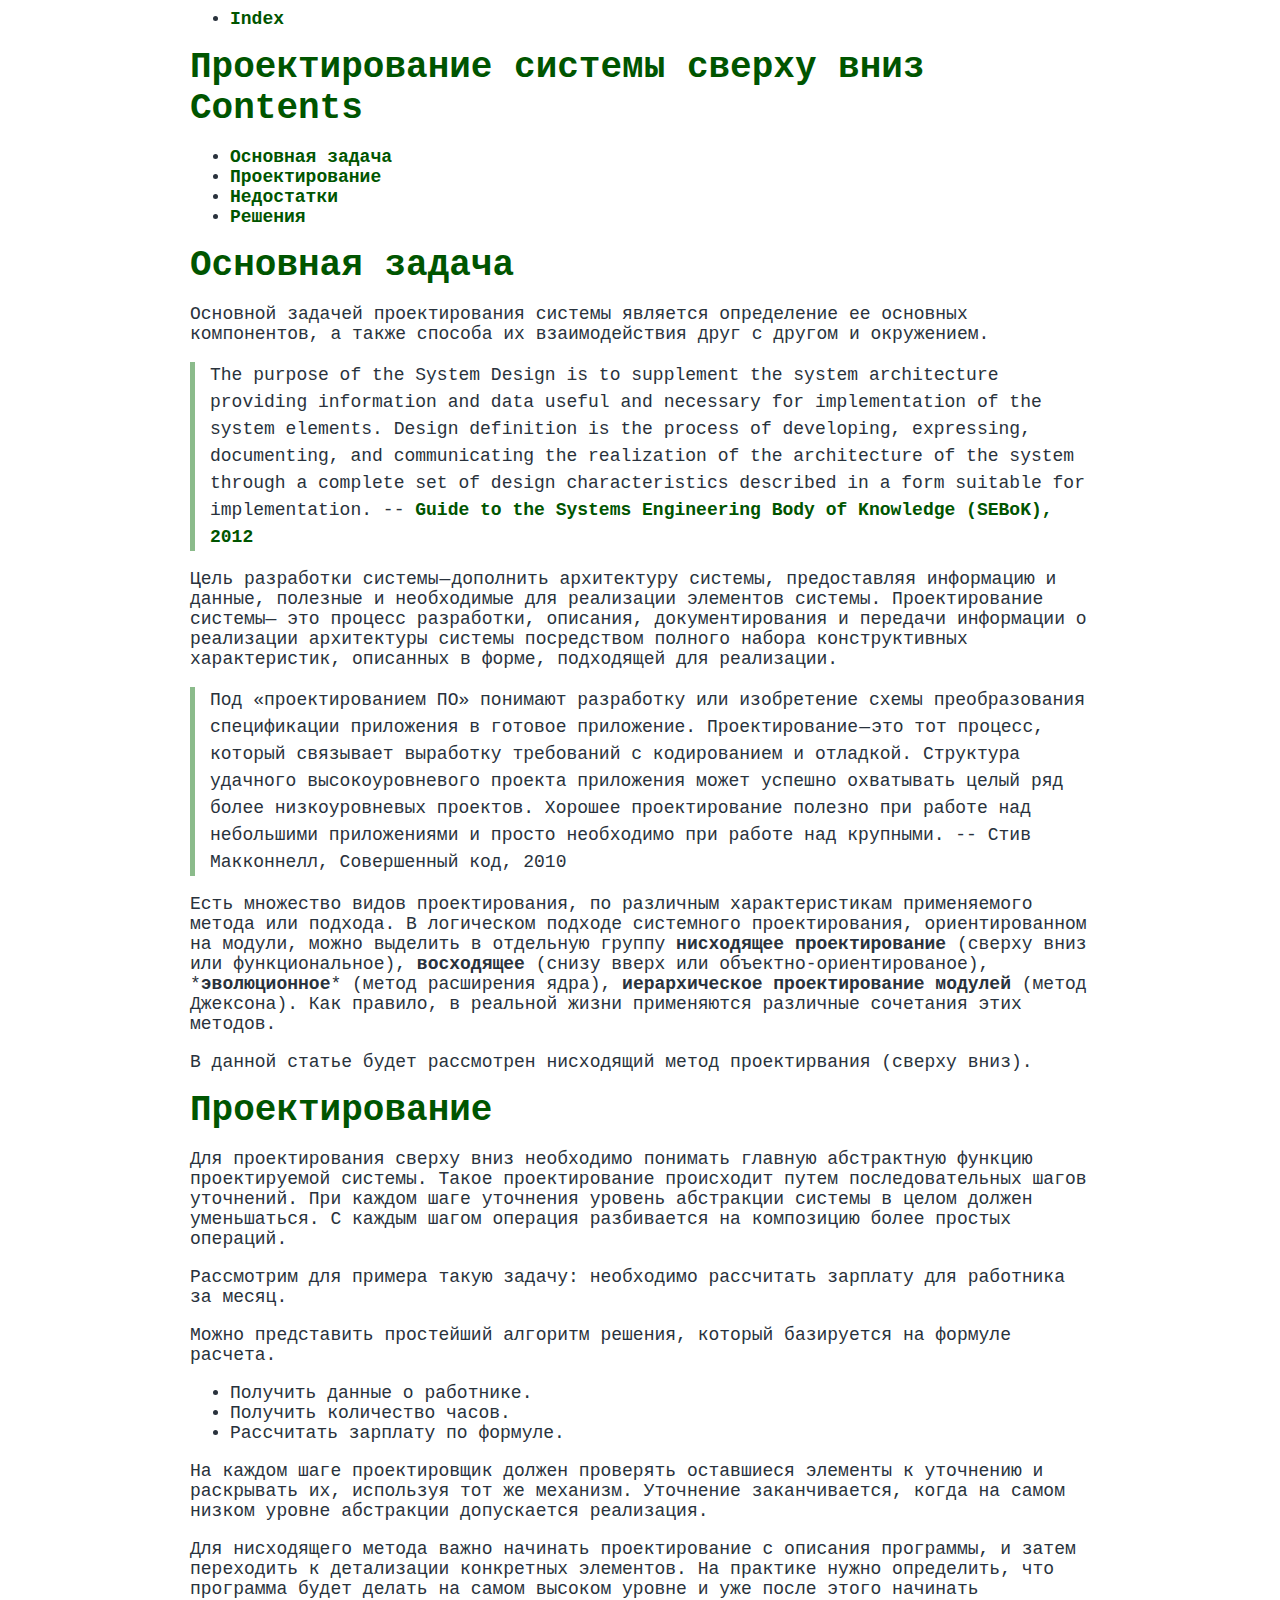
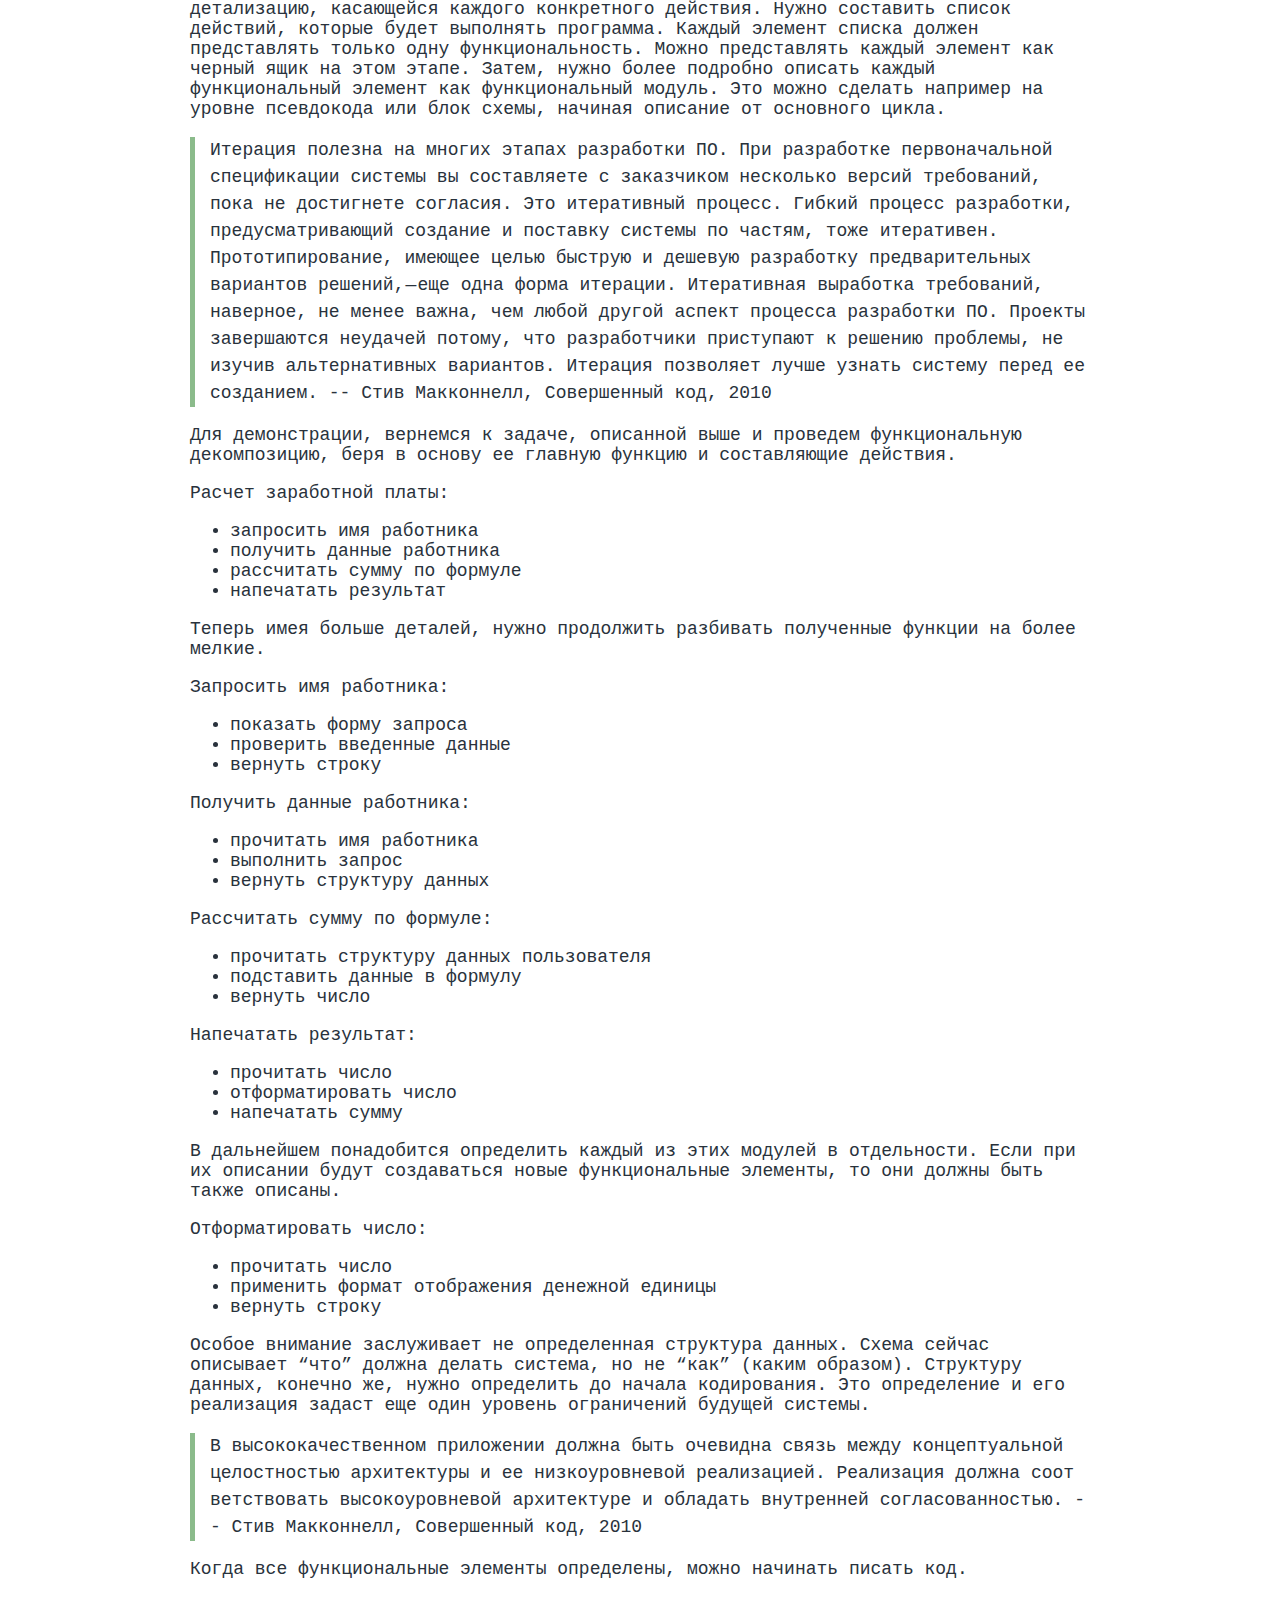
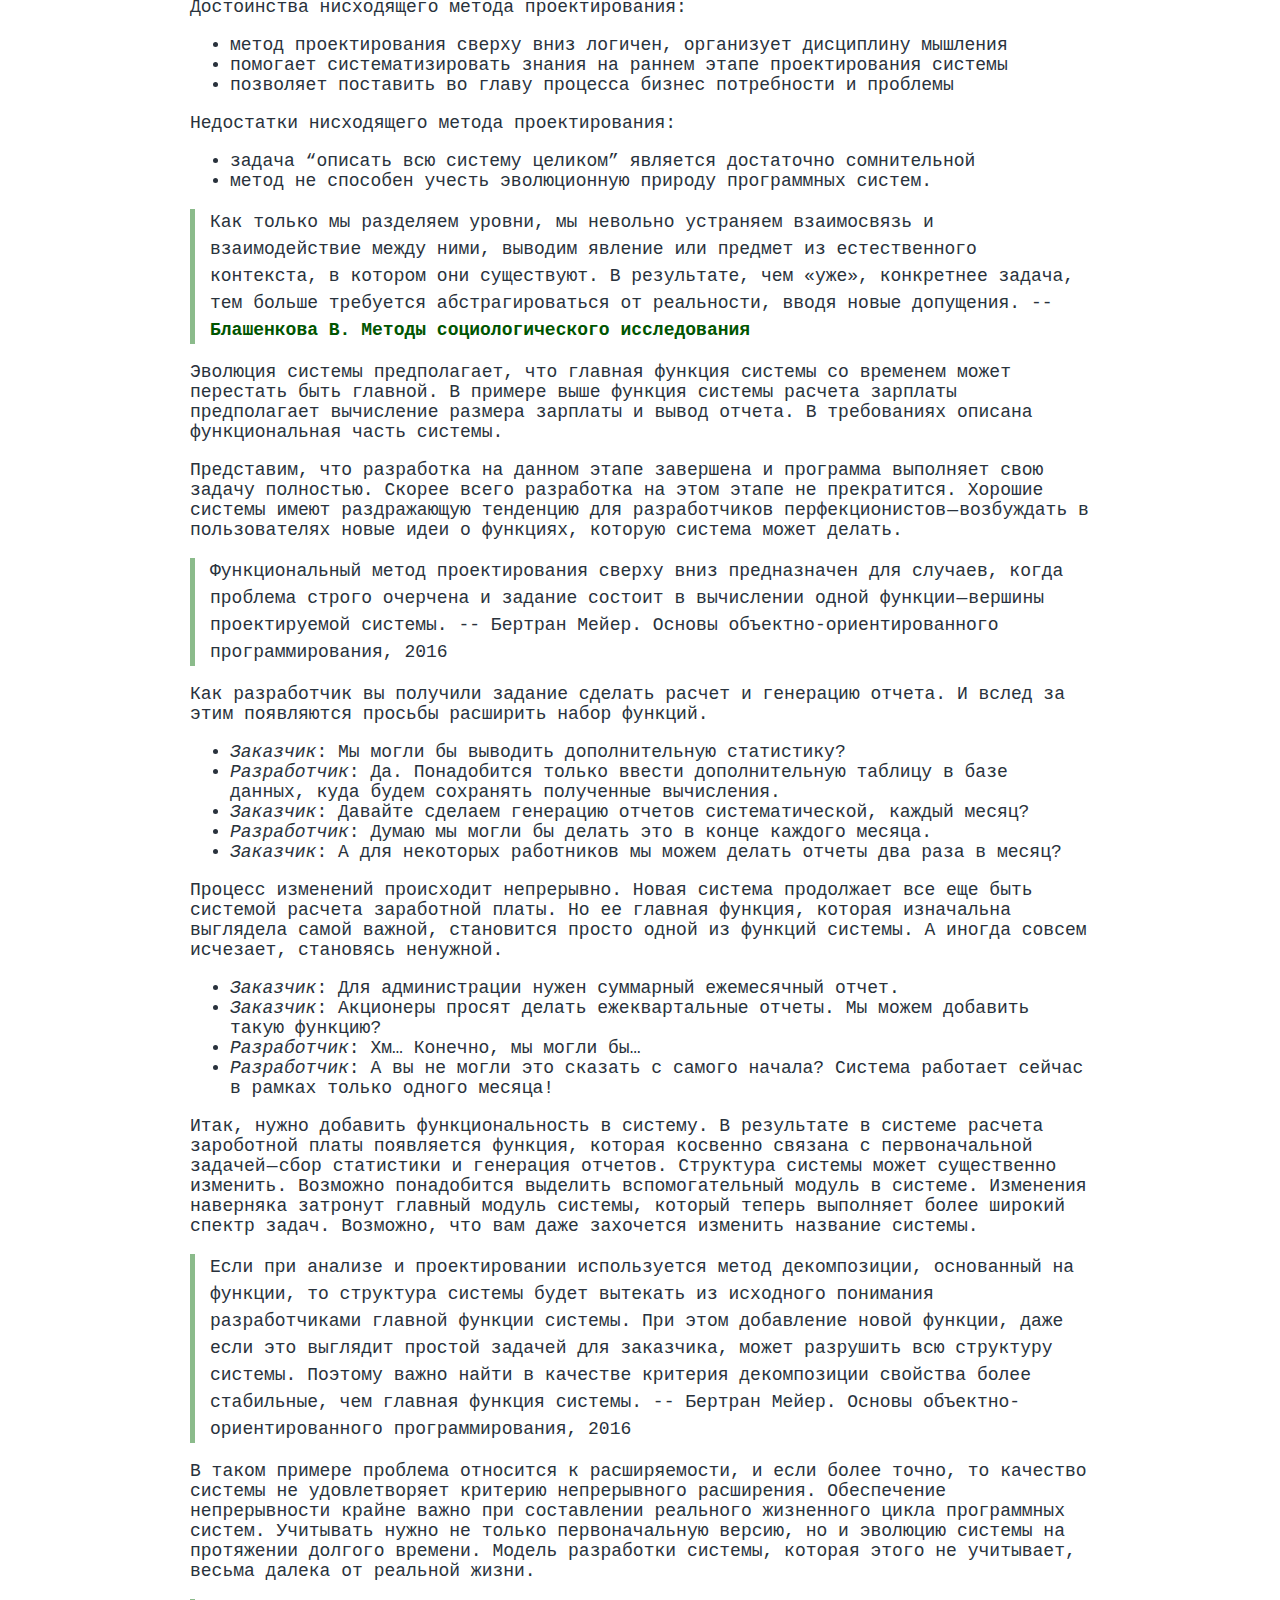
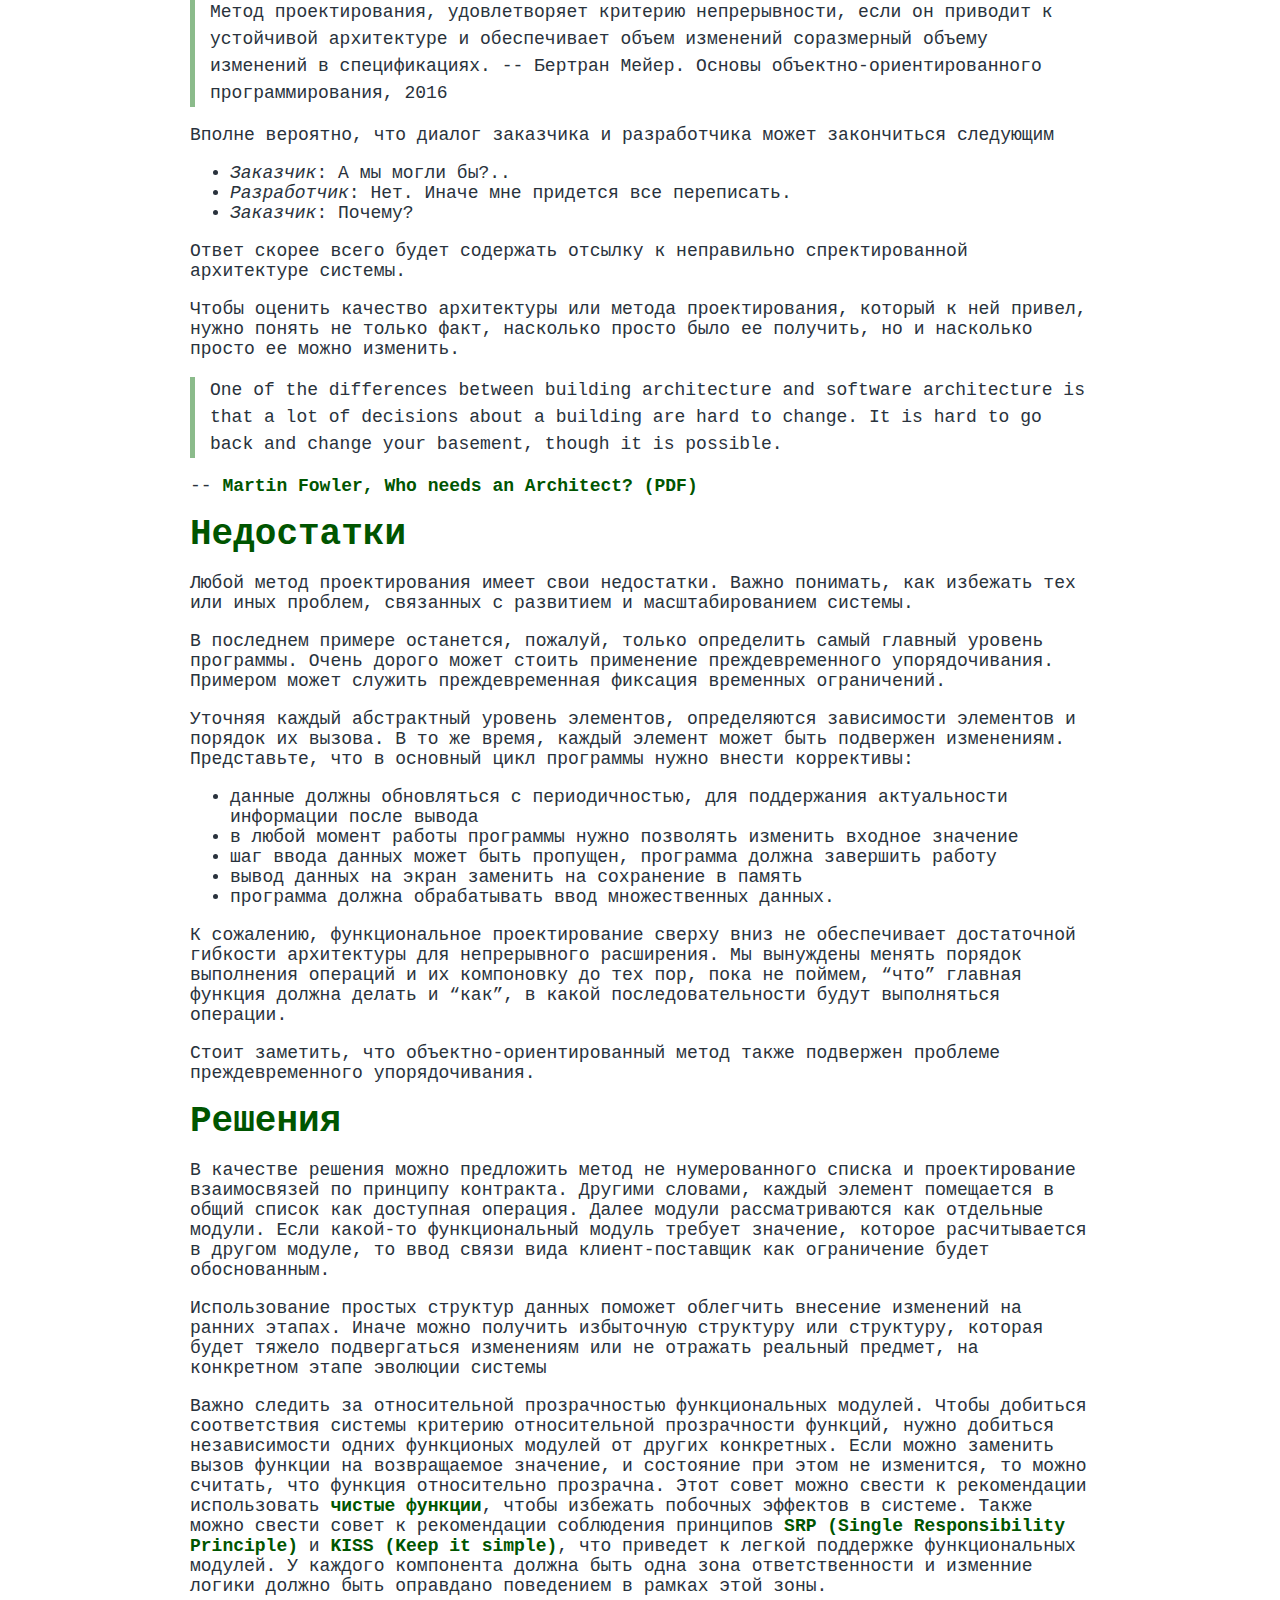
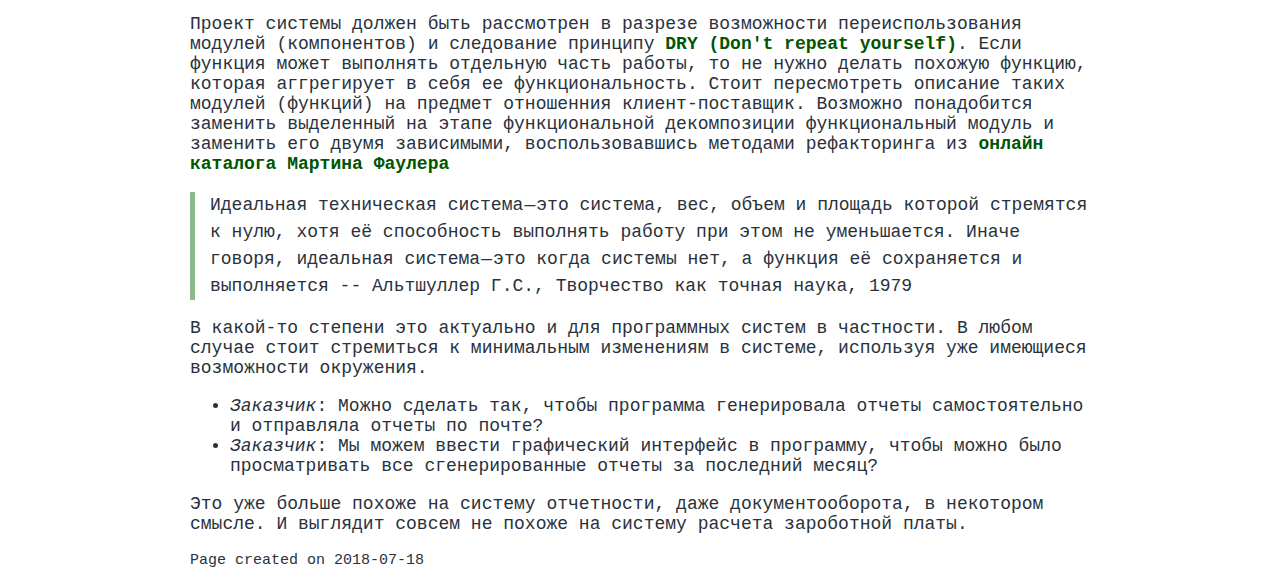
==== posts/018-07-18-system-design-from-top-to-bottom.html @ 62eda5c0 "import files" ====
<html>
<head>
		<link rel="Stylesheet" type="text/css" href="../style.css" />
		<title>Проектирование системы сверху вниз</title>
		<meta http-equiv="Content-Type" content="text/html; charset=utf-8" />
</head>
<body>
    <nav>
      <ul>
        <li>
          <a href="/">Index</a>
        </li>
      </ul>
    </nav>

    <h1>Проектирование системы сверху вниз</h1>
		<div class="content">
		
<div id="Contents" class="toc"><h1 id="Contents">Contents</a></h1></div>
<ul>
<li>
<a href="018-07-18-system-design-from-top-to-bottom.html#Основная задача">Основная задача</a>

<li>
<a href="018-07-18-system-design-from-top-to-bottom.html#Проектирование">Проектирование</a>

<li>
<a href="018-07-18-system-design-from-top-to-bottom.html#Недостатки">Недостатки</a>

<li>
<a href="018-07-18-system-design-from-top-to-bottom.html#Решения">Решения</a>

</ul>


<div id="Основная задача"><h1 id="Основная задача" class="header"><a href="#Основная задача">Основная задача</a></h1></div>

<p>
Основной задачей проектирования системы является определение ее основных компонентов, а также способа их взаимодействия друг с другом и окружением.
</p>
<blockquote>
The purpose of the System Design is to supplement the system architecture providing information and data useful and necessary for implementation of the system elements. Design definition is the process of developing,
expressing, documenting, and communicating the realization of the architecture of the system through a complete set of design characteristics described in a form suitable for implementation.
-- <a href="http://www.sebokwiki.org/wiki/System_Design">Guide to the Systems Engineering Body of Knowledge (SEBoK), 2012</a>
</blockquote>

<p>
Цель разработки системы — дополнить архитектуру системы, предоставляя информацию и данные, полезные и необходимые для реализации элементов системы. Проектирование системы— это процесс разработки, описания, документирования и передачи информации о реализации архитектуры системы посредством полного набора конструктивных характеристик, описанных в форме, подходящей для реализации.
</p>
<blockquote>
Под «проектированием ПО» понимают разработку или изобретение схемы преобразования спецификации приложения в готовое приложение. Проектирование — это тот процесс, который связывает выработку требований с кодированием и отладкой. Структура удачного высокоуровневого проекта приложения может успешно охватывать целый ряд более низкоуровневых проектов. Хорошее проектирование полезно при работе над небольшими приложениями и просто необходимо при работе над крупными.
-- Стив Макконнелл, Совершенный код, 2010
</blockquote>

<p>
Есть множество видов проектирования, по различным характеристикам применяемого метода или подхода. В логическом подходе системного проектирования, ориентированном на модули, можно выделить в отдельную группу <span id="Основная задача-нисходящее проектирование"></span><strong id="нисходящее проектирование">нисходящее проектирование</strong> (сверху вниз или функциональное), <span id="Основная задача-восходящее"></span><strong id="восходящее">восходящее</strong> (снизу вверх или объектно-ориентированое), *<span id="Основная задача-эволюционное"></span><strong id="эволюционное">эволюционное</strong>* (метод расширения ядра), <span id="Основная задача-иерархическое проектирование модулей"></span><strong id="иерархическое проектирование модулей">иерархическое проектирование модулей</strong> (метод Джексона). Как правило, в реальной жизни применяются различные сочетания этих методов.
</p>

<p>
В данной статье будет рассмотрен нисходящий метод проектирвания (сверху вниз).
</p>

<div id="Проектирование"><h1 id="Проектирование" class="header"><a href="#Проектирование">Проектирование</a></h1></div>

<p>
Для проектирования сверху вниз необходимо понимать главную абстрактную функцию проектируемой системы. Такое проектирование происходит путем последовательных шагов уточнений. При каждом шаге уточнения уровень абстракции системы в целом должен уменьшаться. С каждым шагом операция разбивается на композицию более простых операций.
</p>

<p>
Рассмотрим для примера такую задачу: необходимо рассчитать зарплату для работника за месяц.
</p>

<p>
Можно представить простейший алгоритм решения, который базируется на формуле расчета.
</p>

<ul>
<li>
Получить данные о работнике.

<li>
Получить количество часов.

<li>
Рассчитать зарплату по формуле.

</ul>

<p>
На каждом шаге проектировщик должен проверять оставшиеся элементы к уточнению и раскрывать их, используя тот же механизм. Уточнение заканчивается, когда на самом низком уровне абстракции допускается реализация.
</p>

<p>
Для нисходящего метода важно начинать проектирование с описания программы, и затем переходить к детализации конкретных элементов. На практике нужно определить, что программа будет делать на самом высоком уровне и уже после этого начинать детализацию, касающейся каждого конкретного действия. Нужно составить список действий, которые будет выполнять программа. Каждый элемент списка должен представлять только одну функциональность. Можно представлять каждый элемент как черный ящик на этом этапе. Затем, нужно более подробно описать каждый функциональный элемент как функциональный модуль. Это можно сделать например на уровне псевдокода или блок схемы, начиная описание от основного цикла.
</p>
<blockquote>
Итерация полезна на многих этапах разработки ПО. При разработке первоначальной спецификации системы вы составляете с заказчиком несколько версий требований, пока не достигнете согласия. Это итеративный процесс. Гибкий процесс разработки, предусматривающий создание и поставку системы по частям, тоже итеративен. Прототипирование, имеющее целью быструю и дешевую разработку предварительных вариантов решений, — еще одна форма итерации. Итеративная выработка требований, наверное, не менее важна, чем любой другой аспект процесса разработки ПО. Проекты завершаются неудачей потому, что разработчики приступают к решению проблемы, не изучив альтернативных вариантов. Итерация позволяет лучше узнать систему перед ее созданием.
-- Стив Макконнелл, Совершенный код, 2010
</blockquote>

<p>
Для демонстрации, вернемся к задаче, описанной выше и проведем функциональную декомпозицию, беря в основу ее главную функцию и составляющие действия.
</p>

<p>
Расчет заработной платы:
</p>
<ul>
<li>
запросить имя работника

<li>
получить данные работника

<li>
рассчитать сумму по формуле

<li>
напечатать результат

</ul>

<p>
Теперь имея больше деталей, нужно продолжить разбивать полученные функции на более мелкие.
</p>

<p>
Запросить имя работника:
</p>
<ul>
<li>
показать форму запроса

<li>
проверить введенные данные

<li>
вернуть строку

</ul>

<p>
Получить данные работника:
</p>
<ul>
<li>
прочитать имя работника

<li>
выполнить запрос

<li>
вернуть структуру данных

</ul>

<p>
Рассчитать сумму по формуле:
</p>
<ul>
<li>
прочитать структуру данных пользователя

<li>
подставить данные в формулу

<li>
вернуть число

</ul>

<p>
Напечатать результат:
</p>
<ul>
<li>
прочитать число

<li>
отформатировать число

<li>
напечатать сумму

</ul>

<p>
В дальнейшем понадобится определить каждый из этих модулей в отдельности. Если при их описании будут создаваться новые функциональные элементы, то они должны быть также описаны.
</p>

<p>
Отформатировать число:
</p>
<ul>
<li>
прочитать число

<li>
применить формат отображения денежной единицы

<li>
вернуть строку

</ul>

<p>
Особое внимание заслуживает не определенная структура данных. Схема сейчас описывает “что” должна делать система, но не “как” (каким образом). Структуру данных, конечно же, нужно определить до начала кодирования. Это определение и его реализация задаст еще один уровень ограничений будущей системы.
</p>
<blockquote>
В высококачественном приложении должна быть очевидна связь между концептуальной целостностью архитектуры и ее низкоуровневой реализацией. Реализация должна соот ветствовать высокоуровневой архитектуре и обладать внутренней согласованностью.
-- Стив Макконнелл, Совершенный код, 2010
</blockquote>

<p>
Когда все функциональные элементы определены, можно начинать писать код.
</p>

<p>
Достоинства нисходящего метода проектирования:
</p>
<ul>
<li>
метод проектирования сверху вниз логичен, организует дисциплину мышления

<li>
помогает систематизировать знания на раннем этапе проектирования системы

<li>
позволяет поставить во главу процесса бизнес потребности и проблемы

</ul>

<p>
Недостатки нисходящего метода проектирования:
</p>
<ul>
<li>
задача “описать всю систему целиком” является достаточно сомнительной

<li>
метод не способен учесть эволюционную природу программных систем.

</ul>
<blockquote>
Как только мы разделяем уровни, мы невольно устраняем взаимосвязь и взаимодействие между ними, выводим явление или предмет из естественного контекста, в котором они существуют. В результате, чем «уже», конкретнее задача, тем больше требуется абстрагироваться от реальности, вводя новые допущения.
-- <a href="http://www.treko.ru/show_article_1090">Блашенкова В. Методы социологического исследования</a>
</blockquote>

<p>
Эволюция системы предполагает, что главная функция системы со временем может перестать быть главной. В примере выше функция системы расчета зарплаты предполагает вычисление размера зарплаты и вывод отчета. В требованиях описана функциональная часть системы.
</p>

<p>
Представим, что разработка на данном этапе завершена и программа выполняет свою задачу полностью. Скорее всего разработка на этом этапе не прекратится. Хорошие системы имеют раздражающую тенденцию для разработчиков перфекционистов — возбуждать в пользователях новые идеи о функциях, которую система может делать.
</p>
<blockquote>
Функциональный метод проектирования сверху вниз предназначен для случаев, когда проблема строго очерчена и задание состоит в вычислении одной функции — вершины проектируемой системы.
-- Бертран Мейер. Основы объектно-ориентированного программирования, 2016
</blockquote>

<p>
Как разработчик вы получили задание сделать расчет и генерацию отчета. И вслед за этим появляются просьбы расширить набор функций.
</p>

<ul>
<li>
<em>Заказчик</em>: Мы могли бы выводить дополнительную статистику?

<li>
<em>Разработчик</em>: Да. Понадобится только ввести дополнительную таблицу в базе данных, куда будем сохранять полученные вычисления.

<li>
<em>Заказчик</em>: Давайте сделаем генерацию отчетов систематической, каждый месяц?

<li>
<em>Разработчик</em>: Думаю мы могли бы делать это в конце каждого месяца.

<li>
<em>Заказчик</em>: А для некоторых работников мы можем делать отчеты два раза в месяц?

</ul>

<p>
Процесс изменений происходит непрерывно. Новая система продолжает все еще быть системой расчета заработной платы. Но ее главная функция, которая изначальна выглядела самой важной, становится просто одной из функций системы. А иногда совсем исчезает, становясь ненужной.
</p>

<ul>
<li>
<em>Заказчик</em>: Для администрации нужен суммарный ежемесячный отчет.

<li>
<em>Заказчик</em>: Акционеры просят делать ежеквартальные отчеты. Мы можем добавить такую функцию?

<li>
<em>Разработчик</em>: Хм… Конечно, мы могли бы…

<li>
<em>Разработчик</em>: А вы не могли это сказать с самого начала? Система работает сейчас в рамках только одного месяца!

</ul>

<p>
Итак, нужно добавить функциональность в систему. В результате в системе расчета зароботной платы появляется функция, которая косвенно связана с первоначальной задачей — сбор статистики и генерация отчетов. Структура системы может существенно изменить. Возможно понадобится выделить вспомогательный модуль в системе. Изменения наверняка затронут главный модуль системы, который теперь выполняет более широкий спектр задач. Возможно, что вам даже захочется изменить название системы.
</p>
<blockquote>
Если при анализе и проектировании используется метод декомпозиции, основанный на функции, то структура системы будет вытекать из исходного понимания разработчиками главной функции системы. При этом добавление новой функции, даже если это выглядит простой задачей для заказчика, может разрушить всю структуру системы. Поэтому важно найти в качестве критерия декомпозиции свойства более стабильные, чем главная функция системы.
-- Бертран Мейер. Основы объектно-ориентированного программирования, 2016
</blockquote>

<p>
В таком примере проблема относится к расширяемости, и если более точно, то качество системы не удовлетворяет критерию непрерывного расширения. Обеспечение непрерывности крайне важно при составлении реального жизненного цикла программных систем. Учитывать нужно не только первоначальную версию, но и эволюцию системы на протяжении долгого времени. Модель разработки системы, которая этого не учитывает, весьма далека от реальной жизни.
</p>
<blockquote>
Метод проектирования, удовлетворяет критерию непрерывности, если он приводит к устойчивой архитектуре и обеспечивает объем изменений соразмерный объему изменений в спецификациях.
-- Бертран Мейер. Основы объектно-ориентированного программирования, 2016
</blockquote>

<p>
Вполне вероятно, что диалог заказчика и разработчика может закончиться следующим
</p>

<ul>
<li>
<em>Заказчик</em>: А мы могли бы?..

<li>
<em>Разработчик</em>: Нет. Иначе мне придется все переписать.

<li>
<em>Заказчик</em>: Почему?

</ul>

<p>
Ответ скорее всего будет содержать отсылку к неправильно спректированной архитектуре системы.
</p>

<p>
Чтобы оценить качество архитектуры или метода проектирования, который к ней привел, нужно понять не только факт, насколько просто было ее получить, но и насколько просто ее можно изменить.
</p>
<blockquote>
One of the differences between building architecture and software architecture is that a lot of decisions about a building are hard to change. It is hard to go back and change your basement, though it is possible.
</blockquote>
<p>
  -- <a href="https://martinfowler.com/ieeeSoftware/whoNeedsArchitect.pdf">Martin Fowler, Who needs an Architect? (PDF)</a>
</p>

<div id="Недостатки"><h1 id="Недостатки" class="header"><a href="#Недостатки">Недостатки</a></h1></div>

<p>
Любой метод проектирования имеет свои недостатки. Важно понимать, как избежать тех или иных проблем, связанных с развитием и масштабированием системы.
</p>

<p>
В последнем примере останется, пожалуй, только определить самый главный уровень программы. Очень дорого может стоить применение преждевременного упорядочивания. Примером может служить преждевременная фиксация временных ограничений.
</p>

<p>
Уточняя каждый абстрактный уровень элементов, определяются зависимости элементов и порядок их вызова. В то же время, каждый элемент может быть подвержен изменениям. Представьте, что в основный цикл программы нужно внести коррективы:
</p>

<ul>
<li>
данные должны обновляться с периодичностью, для поддержания актуальности информации после вывода

<li>
в любой момент работы программы нужно позволять изменить входное значение

<li>
шаг ввода данных может быть пропущен, программа должна завершить работу

<li>
вывод данных на экран заменить на сохранение в память

<li>
программа должна обрабатывать ввод множественных данных.

</ul>

<p>
К сожалению, функциональное проектирование сверху вниз не обеспечивает достаточной гибкости архитектуры для непрерывного расширения. Мы вынуждены менять порядок выполнения операций и их компоновку до тех пор, пока не поймем, “что” главная функция должна делать и “как”, в какой последовательности будут выполняться операции.
</p>

<p>
Стоит заметить, что объектно-ориентированный метод также подвержен проблеме преждевременного упорядочивания.
</p>

<div id="Решения"><h1 id="Решения" class="header"><a href="#Решения">Решения</a></h1></div>

<p>
В качестве решения можно предложить метод не нумерованного списка и проектирование взаимосвязей по принципу контракта. Другими словами, каждый элемент помещается в общий список как доступная операция. Далее модули рассматриваются как отдельные модули. Если какой-то функциональный модуль требует значение, которое расчитывается в другом модуле, то ввод связи вида клиент-поставщик как ограничение будет обоснованным.
</p>

<p>
Использование простых структур данных поможет облегчить внесение изменений на ранних этапах. Иначе можно получить избыточную структуру или структуру, которая будет тяжело подвергаться изменениям или не отражать реальный предмет, на конкретном этапе эволюции системы
</p>

<p>
Важно следить за относительной прозрачностью функциональных модулей. Чтобы добиться соответствия системы критерию относительной прозрачности функций, нужно добиться независимости одних функционых модулей от других конкретных. Если можно заменить вызов функции на возвращаемое значение, и состояние при этом не изменится, то можно считать, что функция относительно прозрачна. Этот совет можно свести к рекомендации использовать <a href="https://wikipedia.org/wiki/Pure_function">чистые функции</a>, чтобы избежать побочных эффектов в системе. Также можно свести совет к рекомендации соблюдения принципов <a href="https://wikipedia.org/wiki/Single_responsibility_principle">SRP (Single Responsibility Principle)</a> и <a href="https://wikipedia.org/wiki/KISS_principle">KISS (Keep it simple)</a>, что приведет к легкой поддержке функциональных модулей. У каждого компонента должна быть одна зона ответственности и изменние логики должно быть оправдано поведением в рамках этой зоны.
</p>

<p>
Проект системы должен быть рассмотрен в разрезе возможности переиспользования модулей (компонентов) и следование принципу <a href="https://wikipedia.org/wiki/Don%27t_repeat_yourself">DRY (Don't repeat yourself)</a>. Если функция может выполнять отдельную часть работы, то не нужно делать похожую функцию, которая аггрегирует в себя ее функциональность. Стоит пересмотреть описание таких модулей (функций) на предмет отношенния клиент-поставщик. Возможно понадобится заменить выделенный на этапе функциональной декомпозиции функциональный модуль и заменить его двумя зависимыми, воспользовавшись методами рефакторинга из <a href="https://refactoring.com/catalog/">онлайн каталога Мартина Фаулера</a>
</p>
<blockquote>
Идеальная техническая система — это система, вес, объем и площадь которой стремятся к нулю, хотя её способность выполнять работу при этом не уменьшается. Иначе говоря, идеальная система — это когда системы нет, а функция её сохраняется и выполняется
-- Альтшуллер Г.С., Творчество как точная наука, 1979
</blockquote>

<p>
В какой-то степени это актуально и для программных систем в частности. В любом случае стоит стремиться к минимальным изменениям в системе, используя уже имеющиеся возможности окружения.
</p>

<ul>
<li>
<em>Заказчик</em>: Можно сделать так, чтобы программа генерировала отчеты самостоятельно и отправляла отчеты по почте?

<li>
<em>Заказчик</em>: Мы можем ввести графический интерфейс в программу, чтобы можно было просматривать все сгенерированные отчеты за последний месяц?

</ul>

<p>
Это уже больше похоже на систему отчетности, даже документооборота, в некотором смысле. И выглядит совсем не похоже на систему расчета зароботной платы.
</p>

		</div>
		<p><small>Page created on 2018-07-18</small></p>
</body>
</html>
---- style.css ----
/* Palette URL: http://paletton.com/#uid=12P0u0kllll8ktmf3oOslh1C4dk */
.color-primary-0 { color: #2D882D }
.color-primary-1 { color: #8BBB8B }
.color-primary-2 { color: #549E54 }
.color-primary-3 { color: #0C6D0C }
.color-primary-4 { color: #005500 }

:root {
    --main-color: #2D882D;
    --light-color-1: #8BBB8B;
    --light-color-2: #549E54;
    --dark-color-1: #0C6D0C;
    --dark-color-2: #005500;

    --background-color: #fff;
    --text-color: #29323C;
    --header-color: var(--dark-color-2);
}

html {
    font-family: sans-serif;
    -webkit-text-size-adjust: 100%;
    -ms-text-size-adjust: 100%
}

body {
    color: var(--text-color);
    background-color: var(--background-color);
    padding: 0.5em;
    position: relative;
    margin: auto;
    max-width: 50em;
    font-family: Courier, monospace;;
    font-size: large;
}

h1, h2, h3, h4 {
  color: var(--header-color);
  margin: 0;
}

a {
    color: var(--header-color);
    text-decoration: none;
    font-weight: bold;
}

a:hover {
    text-decoration: underline
}

a:focus {
    outline: thin dotted;
}

a:active, a:hover {
    outline: 0
}

blockquote {
    padding: 0 0 0 15px;
    margin: 0 0 18px;
    border-left: 5px solid var(--light-color-1);
    line-height: 1.5em;
}
blockquote p {
    font-style: italic;
}

pre {
    background: #f4fff7;
    border: 1px solid #ddd;
    border-left: 3px solid var(--light-color-1);
    color: var(--dark-color-2);
    font-family: monospace;
    font-size: 15px;
    line-height: 1.6;
    margin-bottom: 1.6em;
    overflow: auto;
    padding: 1em 1.5em;
    display: block;
    word-wrap: break-word;
}

article {
    margin: 12px auto;
    border-bottom: 1px dotted var(--light-color-1);
    padding: 24px 0 48px;
}
article > h1 {
    text-align: center;
}

#preamble {
    margin-bottom: 20px;
}
#postamble {
    margin-top: 20px;
}
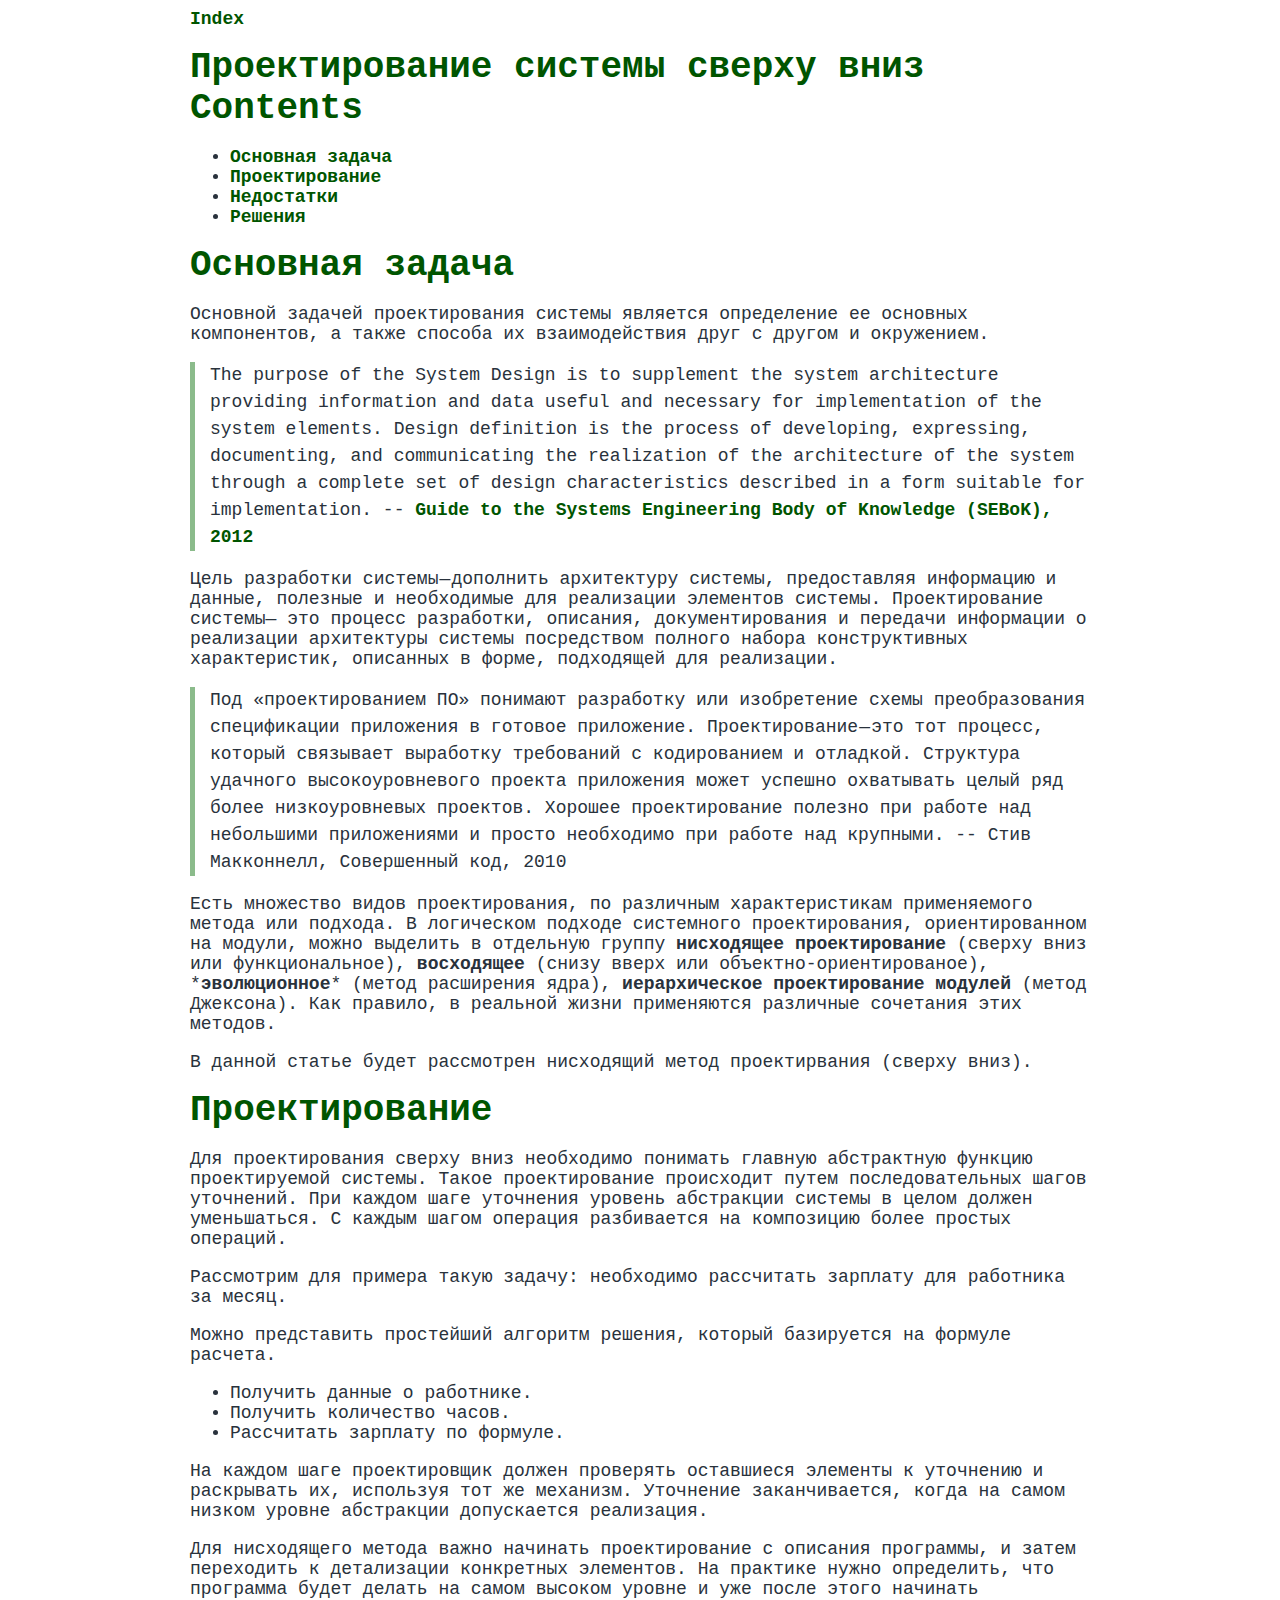
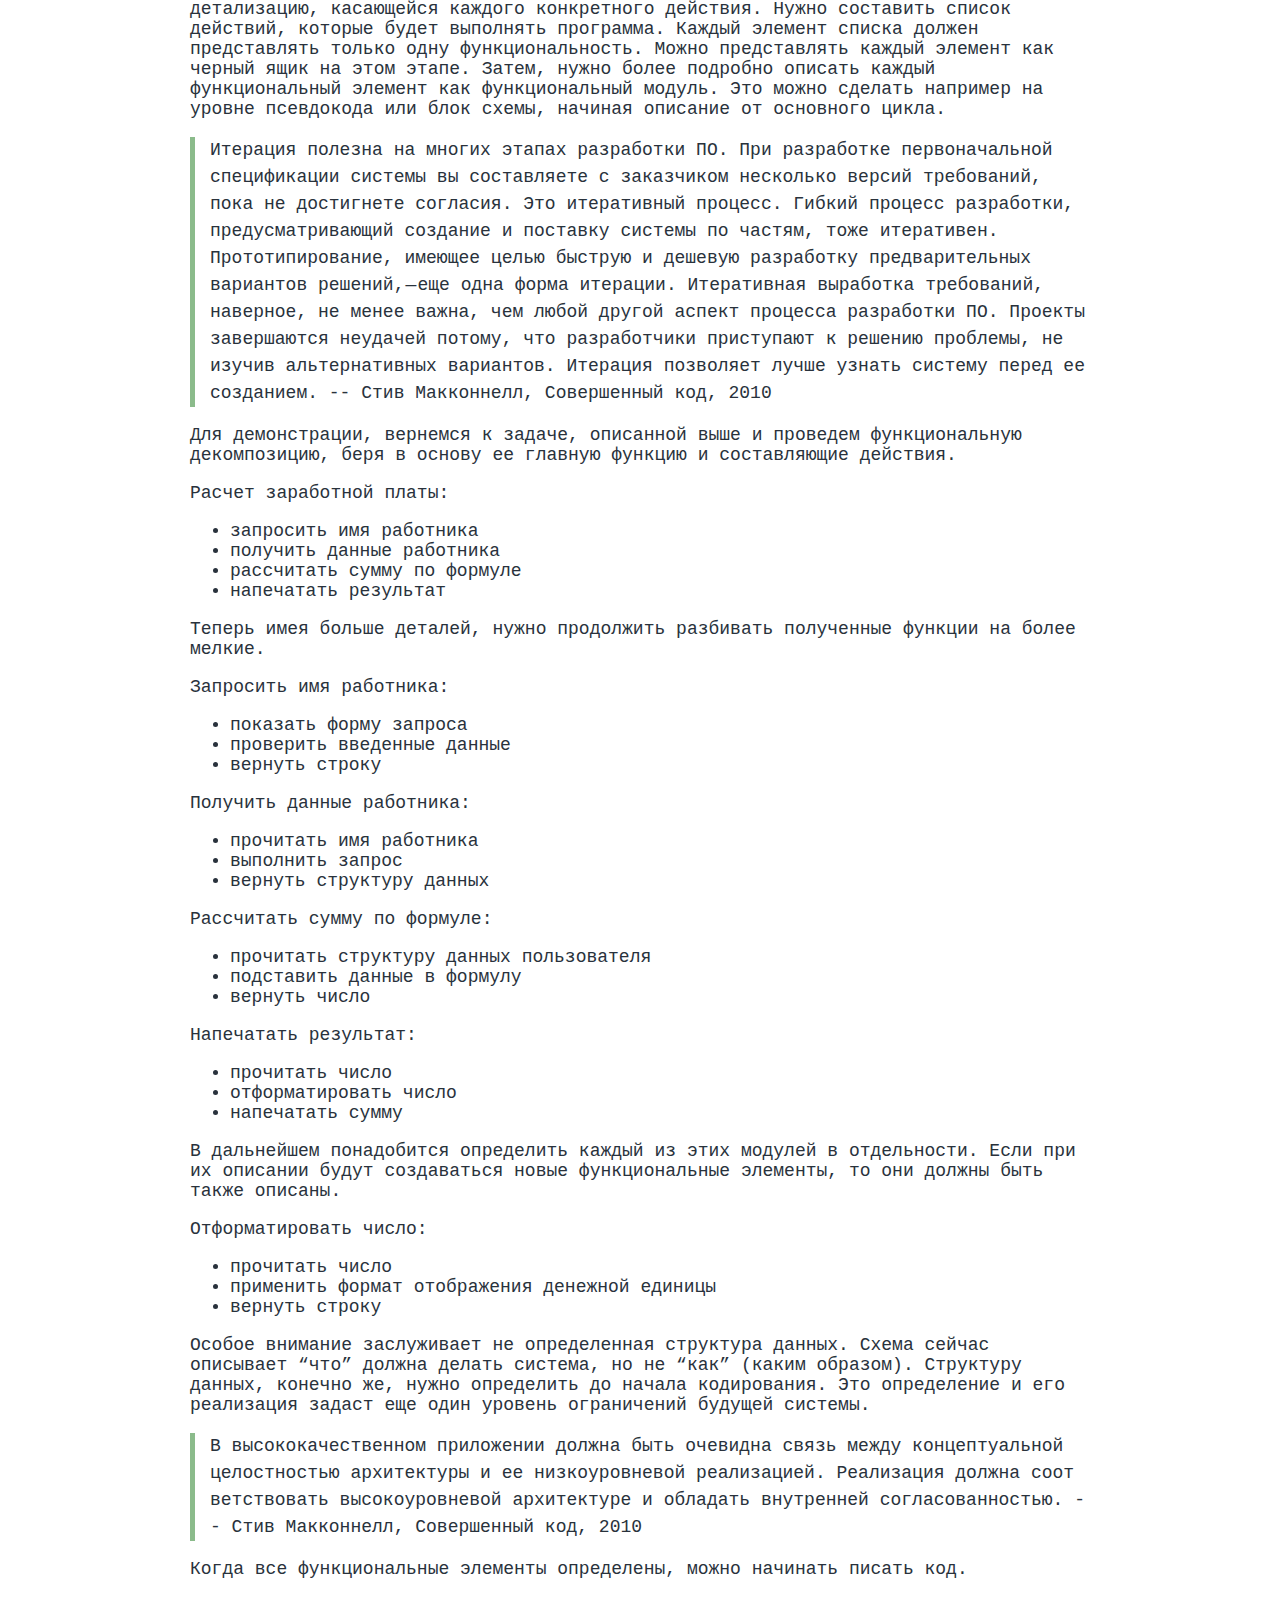
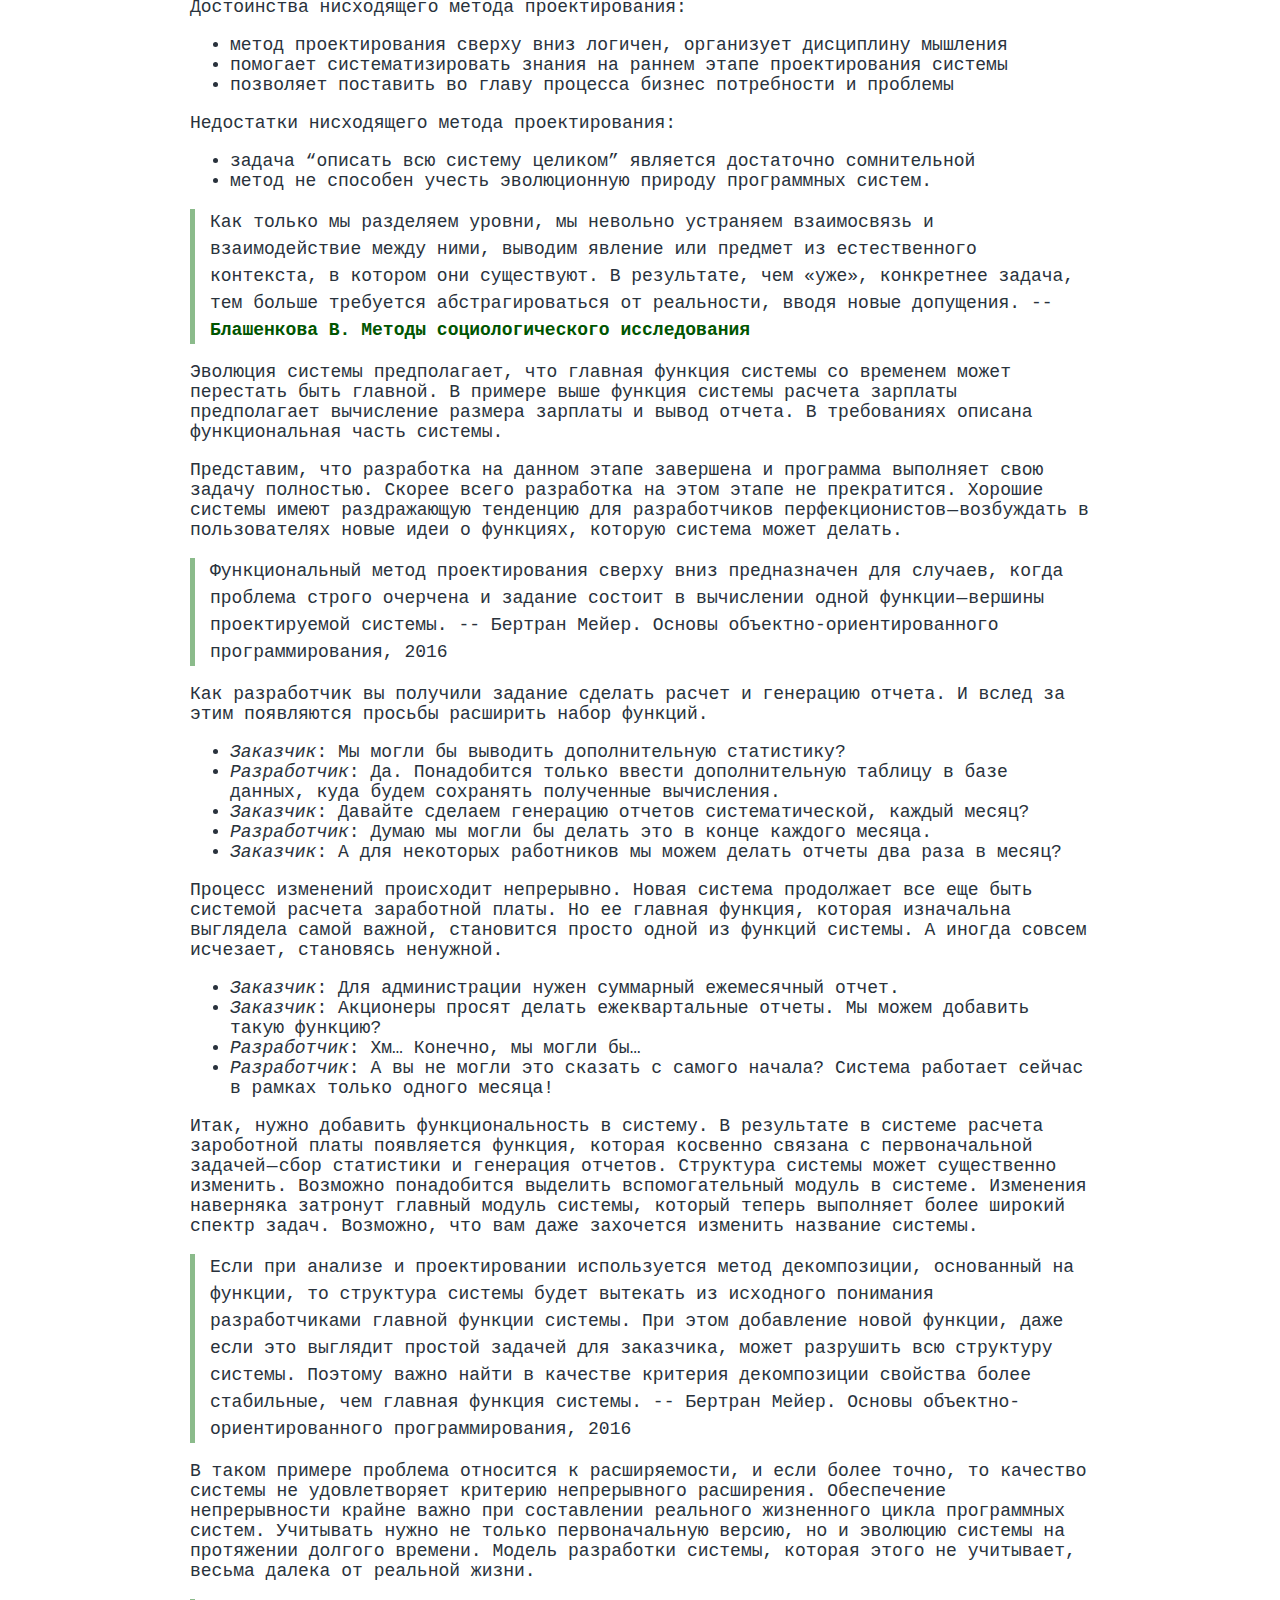
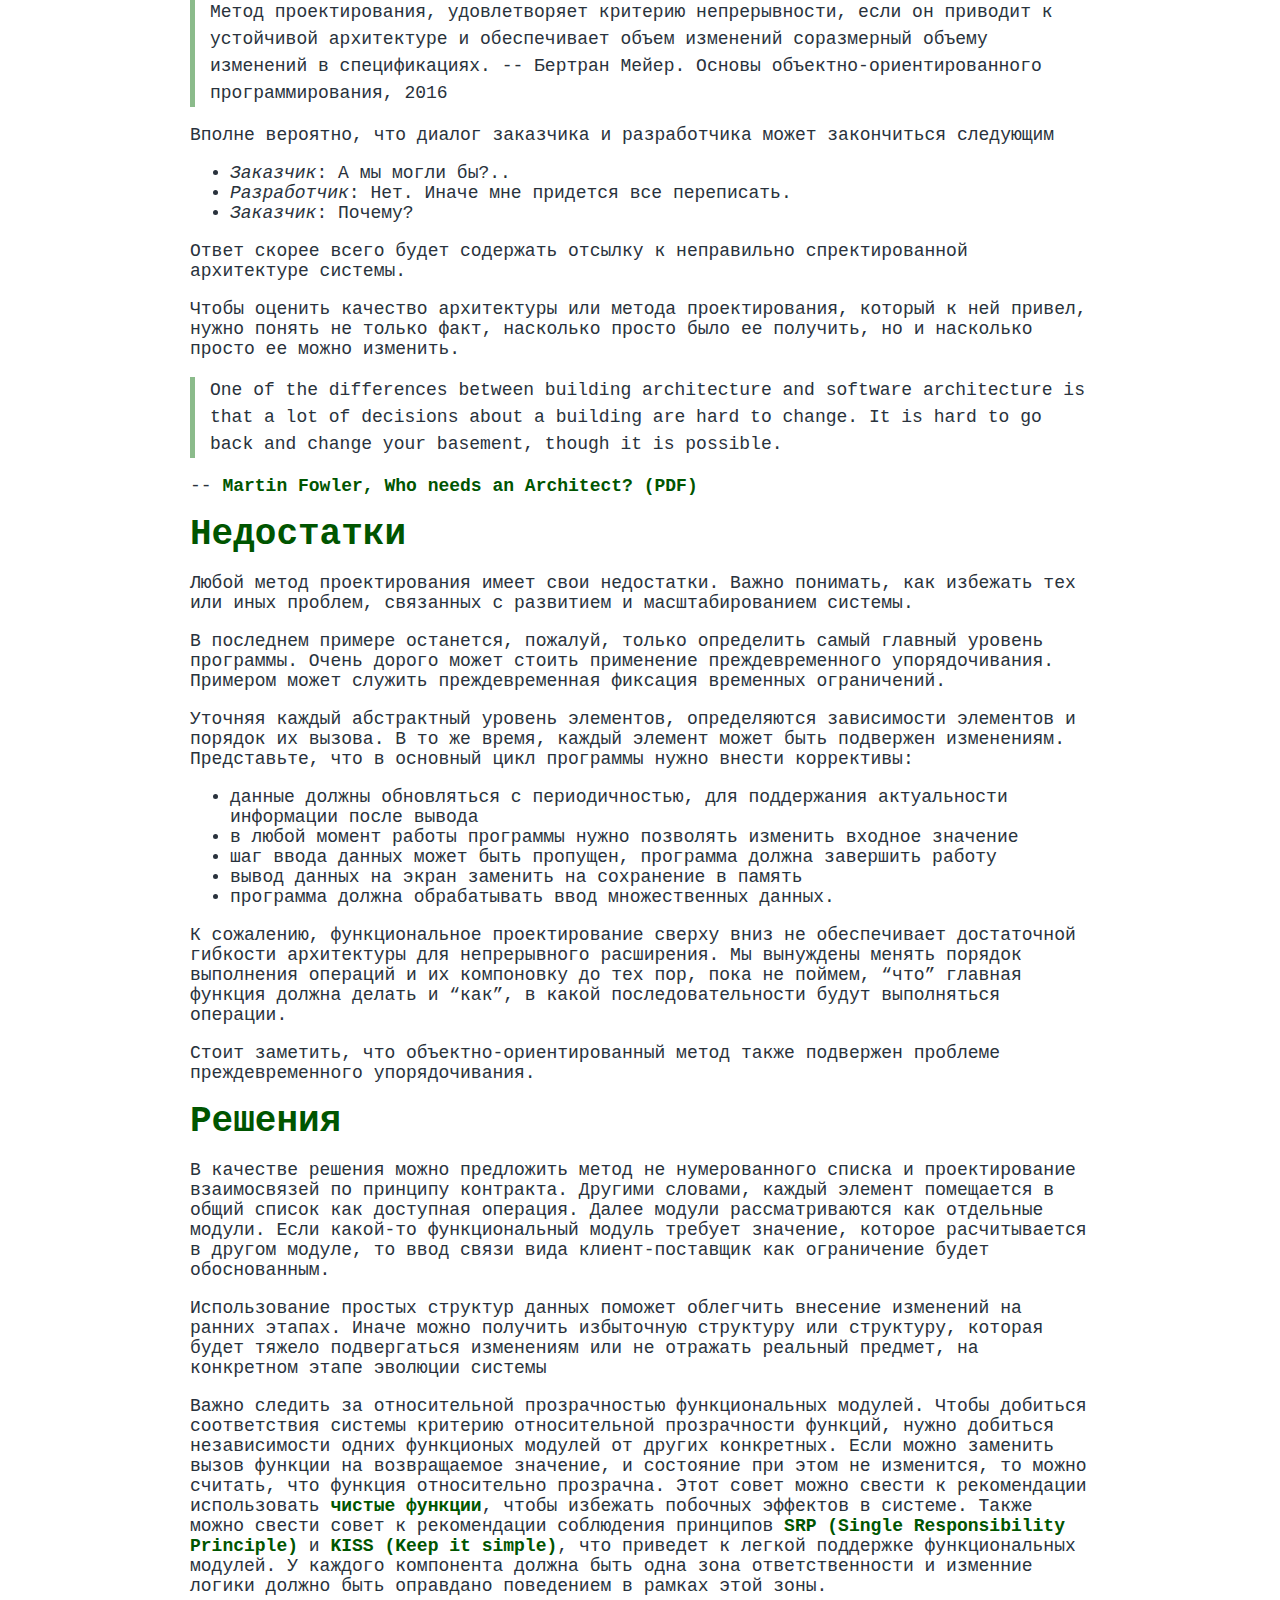
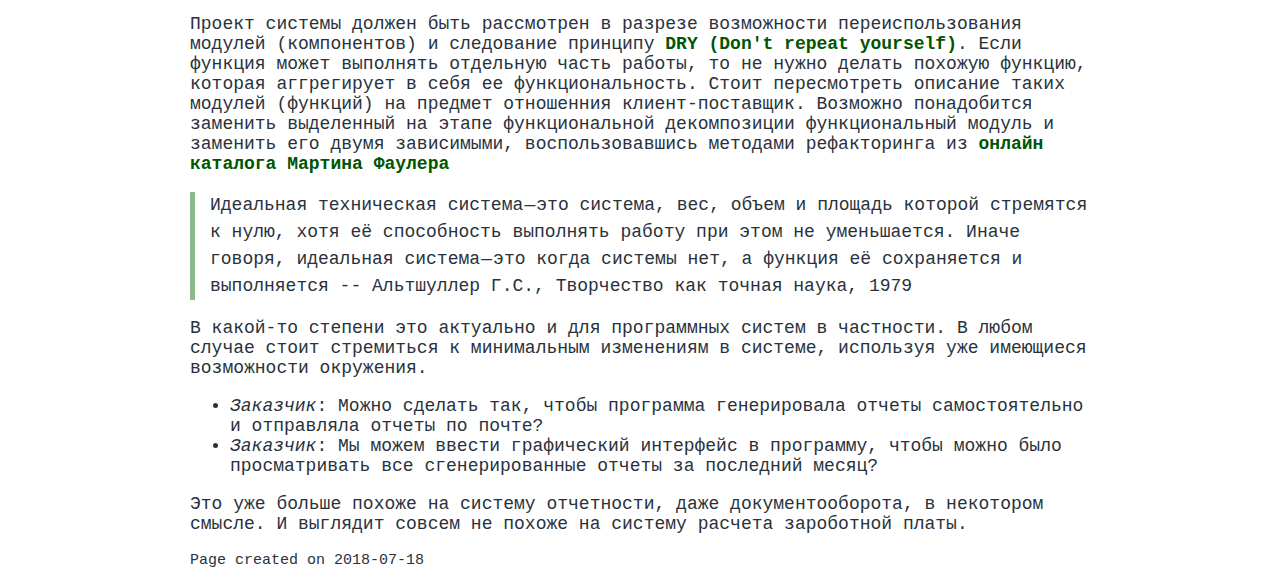
==== commit 2e5d445c: "stats" ====
--- a/posts/018-07-18-system-design-from-top-to-bottom.html
+++ b/posts/018-07-18-system-design-from-top-to-bottom.html
@@ -5,6 +5,17 @@
 		<meta http-equiv="Content-Type" content="text/html; charset=utf-8" />
 </head>
 <body>
+    <!-- Go to www.addthis.com/dashboard to customize your tools -->
+    <script type=\"text/javascript\" src=\"//s7.addthis.com/js/300/addthis_widget.js#pubid=ra-5bdc32b9dc15cb1f\"></script>
+     <script type=\"text/javascript\">
+       (function(i,s,o,g,r,a,m){i['GoogleAnalyticsObject']=r;i[r]=i[r]||function(){
+      (i[r].q=i[r].q||[]).push(arguments)},i[r].l=1*new Date();a=s.createElement(o),
+       m=s.getElementsByTagName(o)[0];a.async=1;a.src=g;m.parentNode.insertBefore(a,m)
+       })(window,document,'script','https://www.google-analytics.com/analytics.js','ga');
+      ga('create', 'UA-105032758-1', 'auto');
+       ga('send', 'pageview');
+    </script>
+
     <nav>
       <ul>
         <li>
@@ -15,7 +26,6 @@
 
     <h1>Проектирование системы сверху вниз</h1>
 		<div class="content">
-		
 <div id="Contents" class="toc"><h1 id="Contents">Contents</a></h1></div>
 <ul>
 <li>
@@ -423,8 +433,8 @@
 <p>
 Это уже больше похоже на систему отчетности, даже документооборота, в некотором смысле. И выглядит совсем не похоже на систему расчета зароботной платы.
 </p>
-
-		</div>
-		<p><small>Page created on 2018-07-18</small></p>
+</div>
+
+    <footer><p><small>Page created on 2018-07-18</small></p></footer>
 </body>
 </html>
--- a/style.css
+++ b/style.css
@@ -32,6 +32,11 @@
     max-width: 50em;
     font-family: Courier, monospace;;
     font-size: large;
+}
+
+nav ul {
+  list-style-type: none;
+  padding: 0;
 }
 
 h1, h2, h3, h4 {
